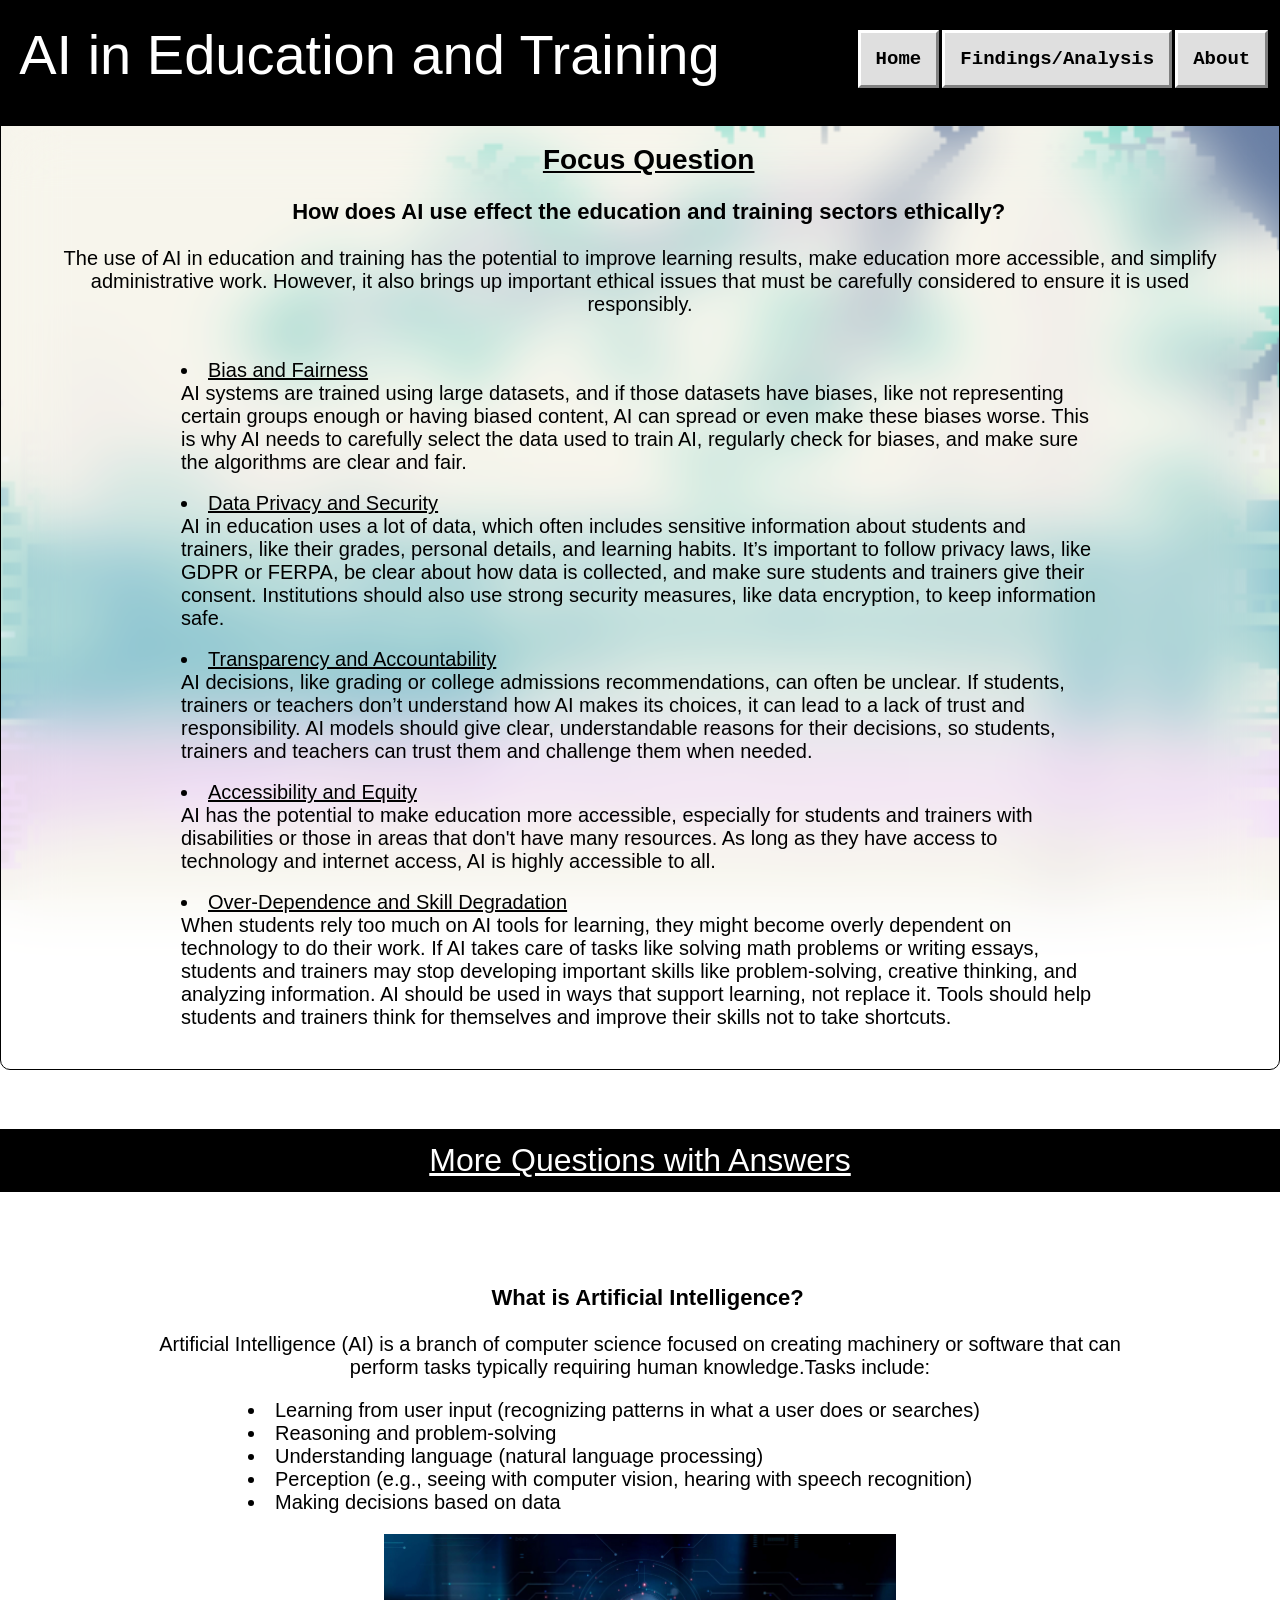
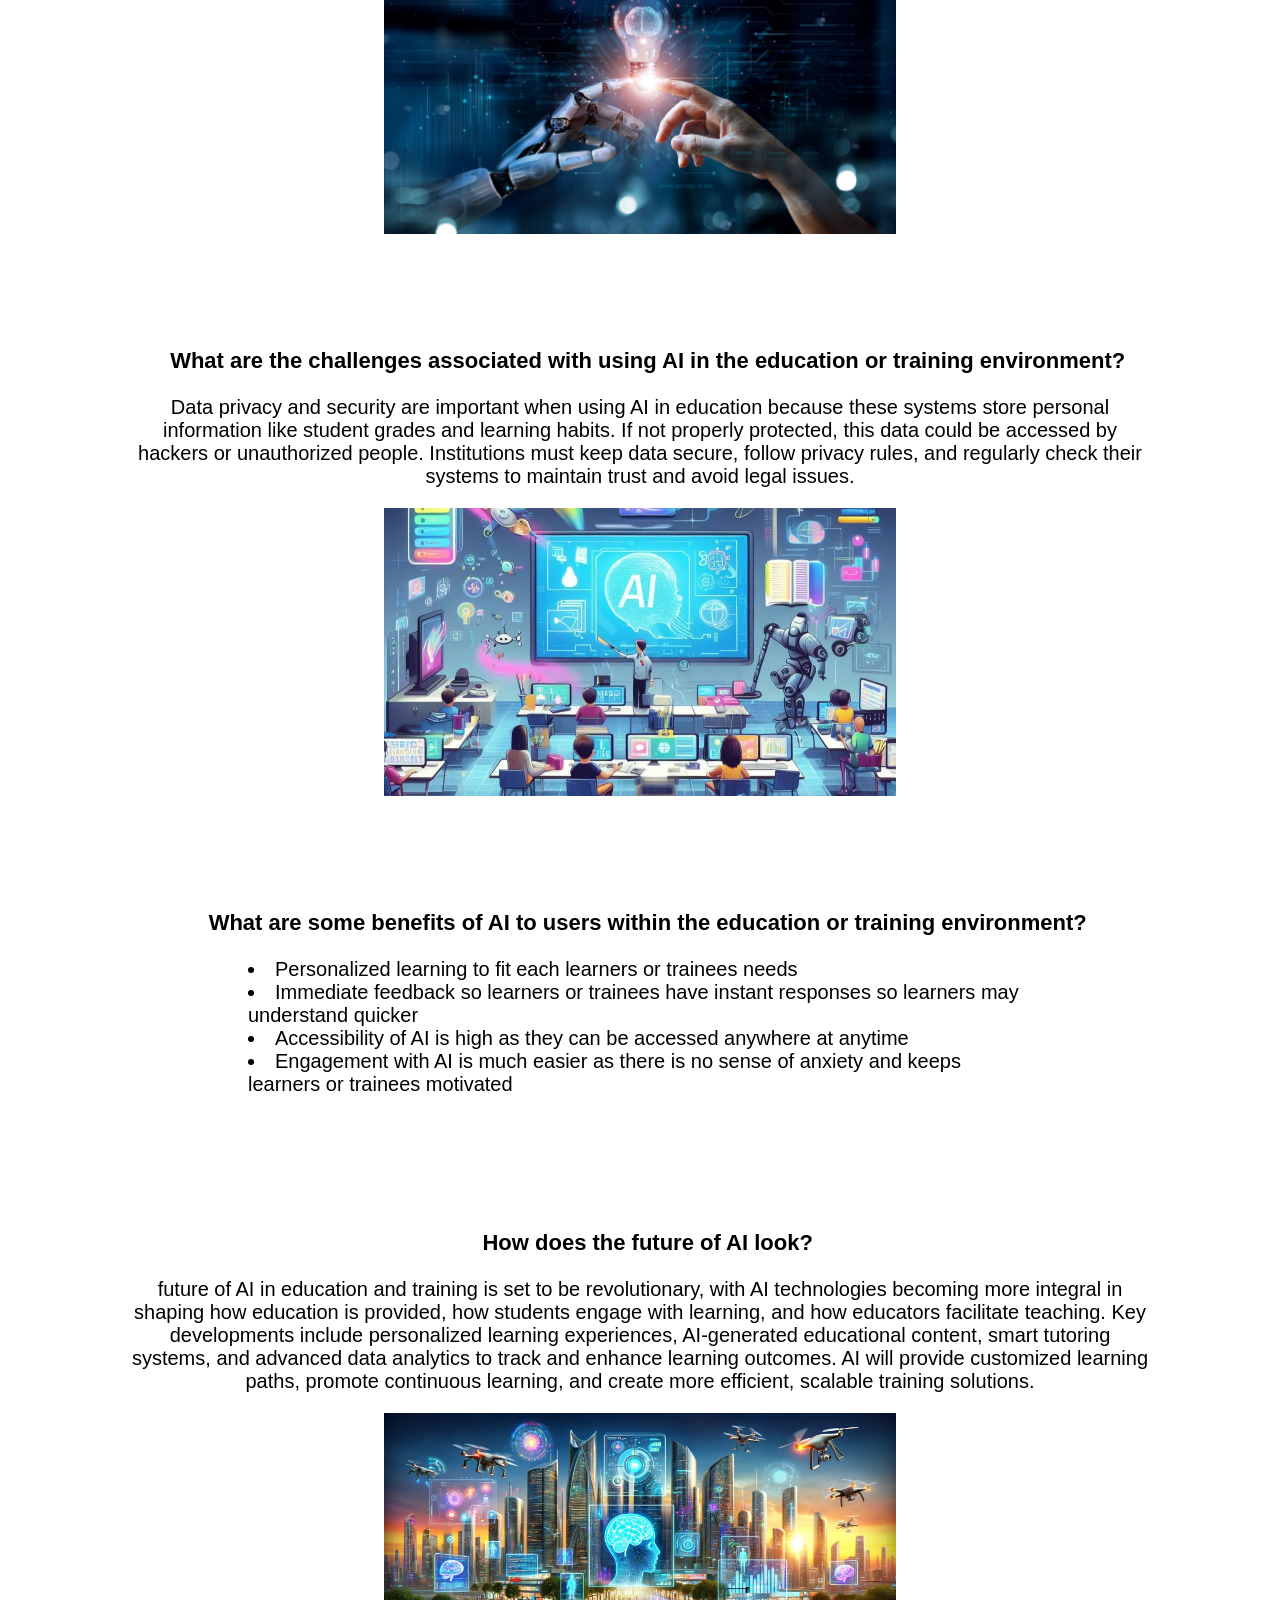
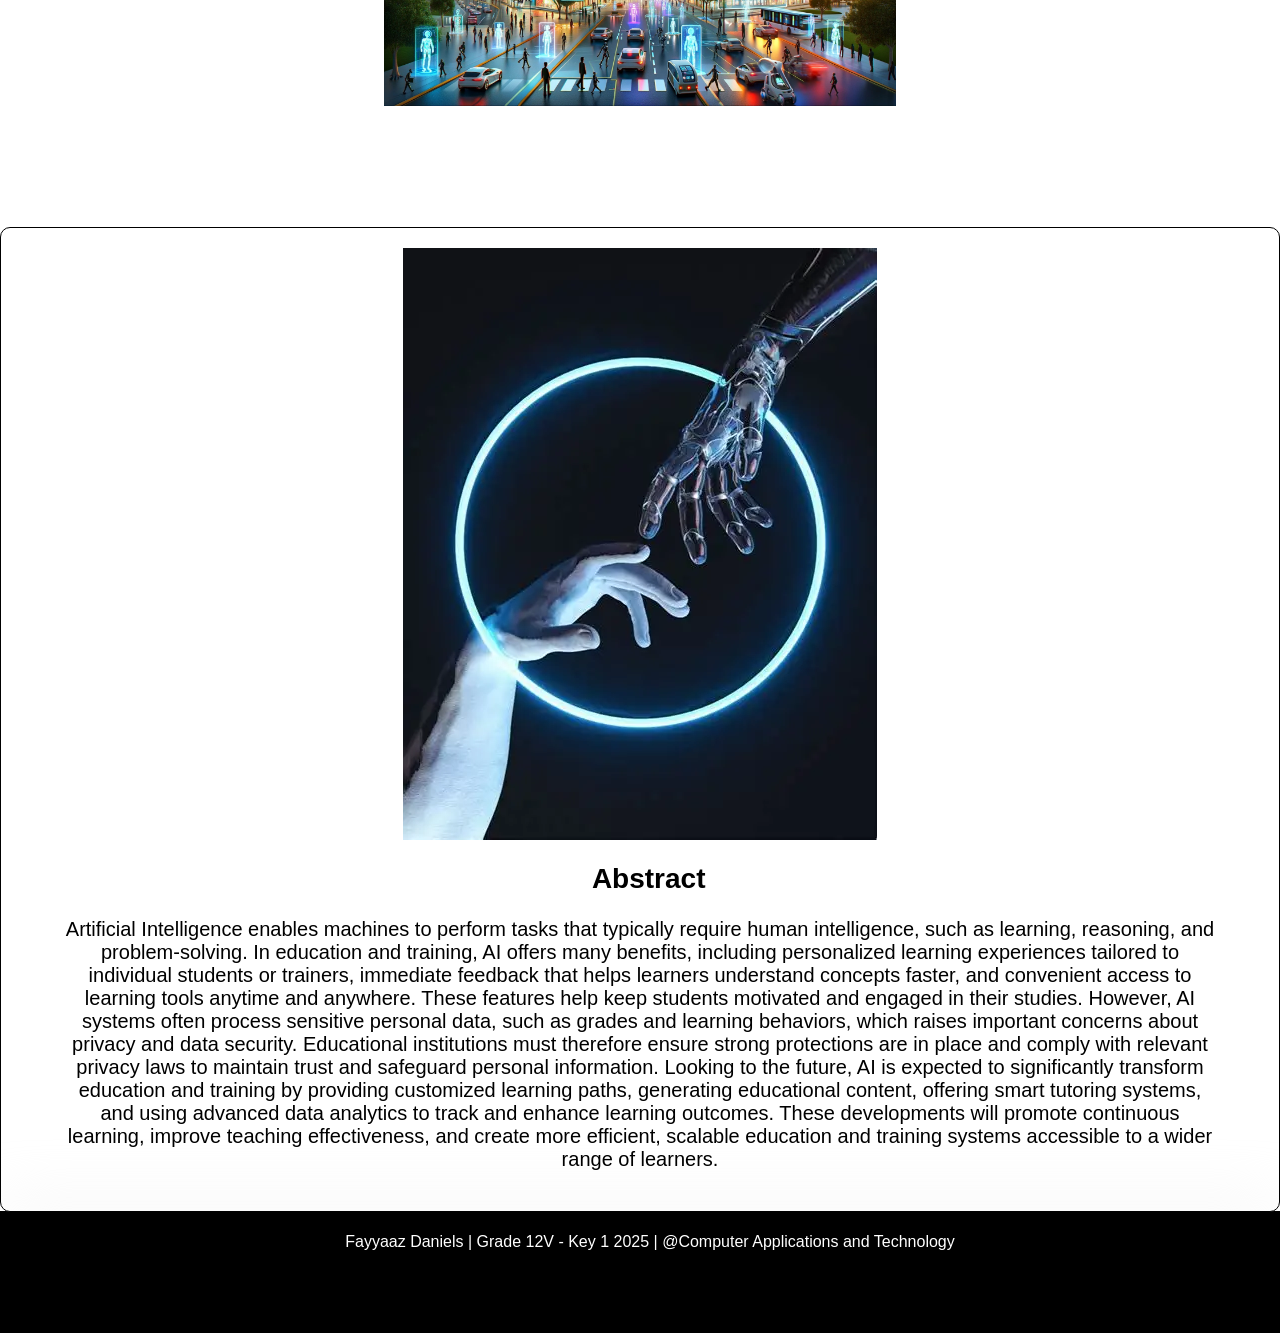
==== index.html @ 13824879 "Create index.html" ====
<html>

<head>
  <link rel="stylesheet" href="StylesCode.css">
  <title>Home Page</title>
</head>

<header>
AI in Education and Training
<a href="HomePage.html"><button class="button1">Home</button></a>
<a href="FindingsAnalysis.html"><button class="button2">Findings/Analysis</button></a>
<a href="About.html"><button class="button3">About</button></a>
</header>

<body>

<div class="focus-block">
<h2><u>Focus Question</u></h2>
<h3>How does AI use effect the education and training sectors ethically?</h3>
<p>
The use of AI in education and training has the potential to improve learning results, make
 education more accessible, and simplify administrative work. However, it also brings up important
 ethical issues that must be carefully considered to ensure it is used responsibly.
 
<br/><br/>
 
<li><u>Bias and Fairness</u><br/>
AI systems are trained using large datasets, and if those datasets have
 biases, like not representing certain groups enough or having biased content, AI can spread or even
 make these biases worse. This is why AI needs to carefully select the data used to train AI, regularly
 check for biases, and make sure the algorithms are clear and fair.
</li>

<br/>

<li><u>Data Privacy and Security</u><br/>
AI in education uses a lot of data, which often includes sensitive information about students and trainers, like their
 grades, personal details, and learning habits. It’s important to follow privacy laws, like GDPR or FERPA,
 be clear about how data is collected, and make sure students and trainers give their consent. Institutions should also use strong
 security measures, like data encryption, to keep information safe.
</li>

<br/>

<li><u>Transparency and Accountability</u><br/>
AI decisions, like grading or college admissions recommendations, can often be unclear. If students, trainers or teachers
 don’t understand how AI makes its choices, it can lead to a lack of trust and responsibility. AI models should
 give clear, understandable reasons for their decisions, so students, trainers and teachers can trust them and
 challenge them when needed.
</li>

<br/>

<li><u>Accessibility and Equity</u><br/>
AI has the potential to make education more accessible, especially for students and trainers with disabilities or those in
 areas that don't have many resources. As long as they have access to technology and internet access, AI is highly
  accessible to all. 
</li>

<br/>

<li><u>Over-Dependence and Skill Degradation</u><br/>
When students rely too much on AI tools for learning, they might become overly dependent on technology to do
 their work. If AI takes care of tasks like solving math problems or writing essays, students and trainers may stop developing
 important skills like problem-solving, creative thinking, and analyzing information. AI should be used in ways
 that support learning, not replace it. Tools should help students and trainers think for themselves and improve their skills
 not to take shortcuts.
</li>
</p>

</div>

<p class="bubble"><u>More Questions with Answers</u></p>

<div class="blur-block">
<h3>What is Artificial Intelligence?</h3>
<p>
Artificial Intelligence (AI) is a branch of computer science focused on creating machinery or software that
 can perform tasks typically requiring human knowledge.Tasks include:
<li>Learning from user input (recognizing patterns in what a user does or searches)</li>
<li>Reasoning and problem-solving</li>
<li>Understanding language (natural language processing)</li>
<li>Perception (e.g., seeing with computer vision, hearing with speech recognition)</li>
<li>Making decisions based on data</li>
</p>

<img src="WhatIsAI.jpg" width=50% alt="A represetation of AI">

</div>

<div class="blur-block">
<p>
<h3>What are the challenges associated with using AI in the education or training environment?</h3>
</p>
<p>
Data privacy and security are important when using AI in education because these systems store personal 
information like student grades and learning habits. If not properly protected, this data could be accessed 
by hackers or unauthorized people. Institutions must keep data secure, follow privacy rules, and regularly 
check their systems to maintain trust and avoid legal issues.
</p>

<img src="EduNTrain.jpg" width=50% alt="AI in the Education and Training Sectors">

</div>

<div class="blur-block">
<p>
<h3>What are some benefits of AI to users within the education or training environment?</h3>
</p>
<p>
<li>Personalized learning to fit each learners or trainees needs</li>
<li>Immediate feedback so learners or trainees have instant responses so learners may understand quicker</li>
<li>Accessibility of AI is high as they can be accessed anywhere at anytime</li>
<li>Engagement with AI is much easier as there is no sense of anxiety and keeps learners or trainees motivated</li>
</p>
</div>

<div class="blur-block">
<p>
<h3>How does the future of AI look?</h3>
</p>
<p>
 future of AI in education and training is set to be revolutionary,
 with AI technologies becoming more integral in shaping how education is provided, 
 how students engage with learning, and how educators facilitate teaching. Key developments 
 include personalized learning experiences, AI-generated educational content, smart tutoring 
 systems, and advanced data analytics to track and enhance learning outcomes. AI will provide 
 customized learning paths, promote continuous learning, and create more efficient, scalable training solutions.
</p>

<img src="FutureOfAI.jpg" width=50% alt="The Future of AI">

</div>

<div class="focus-block">
<img src="Abstract.jpg" alt="The Future of AI" size="50%">
<h2>Abstract</h2>
<p>
Artificial Intelligence enables machines to perform tasks that typically require human intelligence, such
 as learning, reasoning, and problem-solving. In education and training, AI offers many benefits, including personalized learning
 experiences tailored to individual students or trainers, immediate feedback that helps learners understand concepts faster, and
 convenient access to learning tools anytime and anywhere. These features help keep students motivated and engaged in
 their studies. However, AI systems often process sensitive personal data, such as grades and learning behaviors, which
 raises important concerns about privacy and data security. Educational institutions must therefore ensure strong protections
 are in place and comply with relevant privacy laws to maintain trust and safeguard personal information.
 Looking to the future, AI is expected to significantly transform education and training by providing customized learning
 paths, generating educational content, offering smart tutoring systems, and using advanced data analytics to track and
 enhance learning outcomes. These developments will promote continuous learning, improve teaching effectiveness, and create
 more efficient, scalable education and training systems accessible to a wider range of learners.
</p>
</div>

</body>

<footer>
Fayyaaz Daniels | Grade 12V - Key 1 2025 | @Computer Applications and Technology
</footer>

</html>
---- StylesCode.css ----
body {
   margin: 0;
   padding: 0;
   height: 100vh;
   background: url('Background.gif') no-repeat center center fixed;
   background-size: cover;
}
	
header {
  font-size: 56px;
  font-family: Arial;
  background-color: black;
  padding-top: 22px;
  height: 11.5%;
  padding-left: 1.5%;
  color: white;
  text-align: left;
  position: fixed;
  top: 0;
  left: 0;
  width: 100%;
  z-index: 1000; 
}

h1 {
  font-size: 32px;
  font-family: Arial;
  text-align: :left; 
  padding-left: 1.5%;
}

h2 {
  font-size: 28px;
  font-family: Arial;
  text-align: :left; 
  padding-left: 1.5%;
}

h3 {
  font-size: 22px;
  font-family: Arial;
  text-align: :left; 
  padding-left: 1.5%;
}

.button1 {
  cursor: pointer;
  width: fit-content;
  height: fit-content;
  padding: 15px;
  background-color: rgb(223, 223, 223);
  border-left: 3px solid white;
  border-top: 3px solid white;
  border-right: 3px solid gray;
  border-bottom: 3px solid gray;
  font-family: Courier, monospace;
  font-size: 19;
  font-weight: 900;
  outline: 2px solid black;
  position: absolute;
  right: 360px;
  top: 30px;
}

.button1:hover {
  background-color: rgb(0, 197, 0);
  color: white;
  outline-color: white;
  border-left: 3px solid rgb(0, 255, 0);
  border-top: 3px solid rgb(0, 255, 0);
  border-right: 3px solid green;
  border-bottom: 3px solid green;
}

.button1:active {
  border-left: 3px solid green;
  border-top: 3px solid green;
  border-right: 3px solid rgb(0, 255, 0);
  border-bottom: 3px solid rgb(0, 255, 0);
}

.button2 {
  cursor: pointer;
  width: fit-content;
  height: fit-content;
  padding: 15px;
  background-color: rgb(223, 223, 223);
  border-left: 3px solid white;
  border-top: 3px solid white;
  border-right: 3px solid gray;
  border-bottom: 3px solid gray;
  font-family: Courier, monospace;
  font-size: 19px;
  font-weight: 900;
  outline: 2px solid black;
  position: absolute;
  right: 127px;
  top: 30px;
}

.button2:hover {
  background-color: rgb(0, 197, 0);
  color: white;
  outline-color: white;
  border-left: 3px solid rgb(0, 255, 0);
  border-top: 3px solid rgb(0, 255, 0);
  border-right: 3px solid green;
  border-bottom: 3px solid green;
}

.button2:active {
  border-left: 3px solid green;
  border-top: 3px solid green;
  border-right: 3px solid rgb(0, 255, 0);
  border-bottom: 3px solid rgb(0, 255, 0);
}

.button3 {
  cursor: pointer;
  width: fit-content;
  height: fit-content;
  padding: 15px;
  background-color: rgb(223, 223, 223);
  border-left: 3px solid white;
  border-top: 3px solid white;
  border-right: 3px solid gray;
  border-bottom: 3px solid gray;
  font-family: Courier, monospace;
  font-size: 19px;
  font-weight: 900;
  outline: 2px solid black;
  position: absolute;
  right: 31px;
  top: 30px;
}

.button3:hover {
  background-color: rgb(0, 197, 0);
  color: white;
  outline-color: white;
  border-left: 3px solid rgb(0, 255, 0);
  border-top: 3px solid rgb(0, 255, 0);
  border-right: 3px solid green;
  border-bottom: 3px solid green;
}

.button3:active {
  border-left: 3px solid green;
  border-top: 3px solid green;
  border-right: 3px solid rgb(0, 255, 0);
  border-bottom: 3px solid rgb(0, 255, 0);
}

li {
  font-family: Arial;
  font-size: 20px;
  text-align: left;
  padding-left: 120px;
  padding-right: 120px;
}

p {
  font-family: Arial;
  font-size: 20px;
}

/* sourced from chatgpt with understanding of code */
.blur-block {
  width: 80%;
  padding: 20px;                                
  background: rgb(255, 255, 255, 0.2);
  backdrop-filter: blur(10px);
  border-radius: 10px;
  color: black;
  text-align: center;
  border: 1px solid rgb(255, 255, 255, 0.3);
  margin-top: 50px;
  margin-left: auto;
  margin-right: auto;
  margin-bottom: 50px;
  padding-left: 60px;
  padding-right: 60px;
}
	
.focus-block {
  padding: 20px;                                
  background: rgb(255, 255, 255, 0.2);
  backdrop-filter: blur(30px);
  border-radius: 10px;
  color: black;
  text-align: center;
  border: 1px solid rgb(0, 0, 0);
  margin-top: 100px;
  margin-left: 0px;
  margin-right: 0px;
  margin-bottom: -1px;
  padding-left: 60px;
  padding-right: 60px;
}

.focus-block1 {
  padding: 20px;                                
  background: rgb(255, 255, 255, 0.2);
  backdrop-filter: blur(30px);
  border-radius: 10px;
  color: black;
  text-align: center;
  border: 1px solid rgb(0, 0, 0);
  margin-top: 100px;
  margin-left: 0px;
  margin-right: 0px;
  margin-bottom: -52px;
  padding-left: 60px;
  padding-right: 60px;
}

footer {
  font-size: 16px;
  font-family: Arial;
  background-color: black;
  padding-top: 22px;
  height: 100px;
  padding-left: 20px;
  color: white;
  text-align: center;
  z-index: 1000;
}
	
.text-format { 
  font-size: 20px;
  font-family: Arial;
  text-align: left;
  padding-left: 120px;
  padding-right: 120px;
}

.bubble {
  background-color: rgb(0 0, 0);
  color: white;
  font-size: 32px;
  font-family: Arial;
  border: none;
  text-align: center;
  margin: auto;
  margin-top: 60px;
  margin-bottom: 30px;
  padding-top: 1%;
  padding-bottom: 1%;
  width: 100%;
}	

.graph {
  width: 40%;
  height: 20&;
  margin-left: 4.5%;
  margin-top: 20px; 
}

.button-graph {
  background: rgb(255, 255, 255, 0.2);
  backdrop-filter: blur(10px);
  border-radius: 10px;
  padding: 20px;  
  color: black;
  border: 1px solid rgb(255, 255, 255, 0.3);
  font-family: Arial;
  text-align: center;
  font-size: 20px;
  margin-left: 48%;
  padding-left: 60px;
  padding-right: 60px;
  width: 40%;
  height: 400px;
  display: flex;
  justify-content: center;
  align-items: center;
}

.Fence {
  background: rgb(255, 255, 255, 0.2);
  backdrop-filter: blur(30px);
  width: 100%;
  height: 0px;
  margin-top: 50px;
  border: none;
}

.button-source-left {
  background: rgb(0, 0, 0);
  color: white;
  border-radius: 8px;
  padding: 20px;
  box-shadow: 0 4px 8px rgba(0,0,0,0.1);
  width: 40%;
  margin-left: 40px;
  margin-top: 50px;
  margin-bottom: 50px;
}

.button-source-right {
  background: rgb(0, 0, 0);
  color: white;
  border-radius: 8px;
  padding: 20px;
  box-shadow: 0 4px 8px rgba(0,0,0,0.1);
  width: 40%;
  margin-left: 55%;
  margin-top: 50px;
  margin-bottom: 50px;
}
  
table { 
  color: white;
  text-align: left;
  font-family: Arial;
  font-size: 20px;
}

.button-source-left1 {
  background: rgb(0, 0, 0);
  color: white;
  border-radius: 8px;
  padding: 20px;
  box-shadow: 0 4px 8px rgba(0,0,0,0.1);
  width: 50%;
  margin-left: 40px;
  margin-top: 50px;
  margin-bottom: 50px;
}

.button-source-right1 {
  background: rgb(0, 0, 0);
  color: white;
  border-radius: 8px;
  padding: 20px;
  box-shadow: 0 4px 8px rgba(0,0,0,0.1);
  width: 50%;
  margin-left: 45%;
  margin-top: 50px;
  margin-bottom: 50px;
}
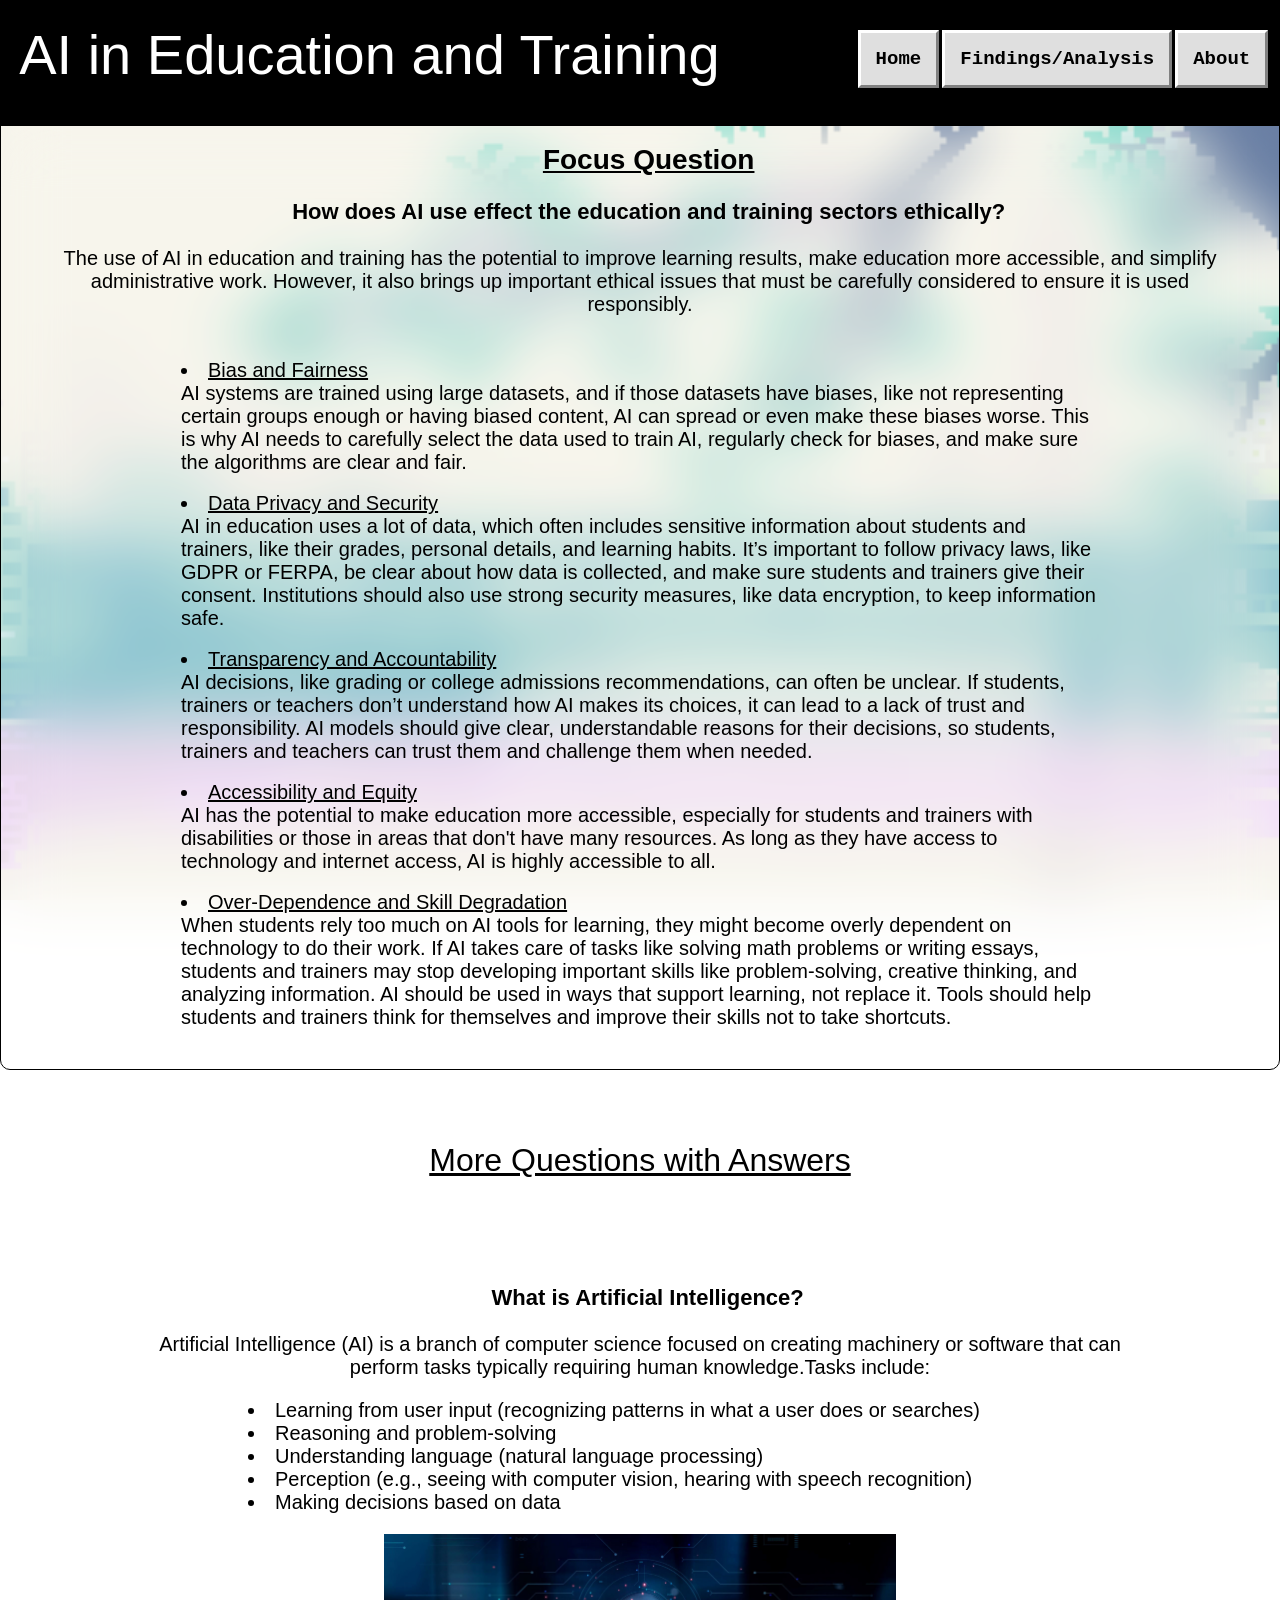
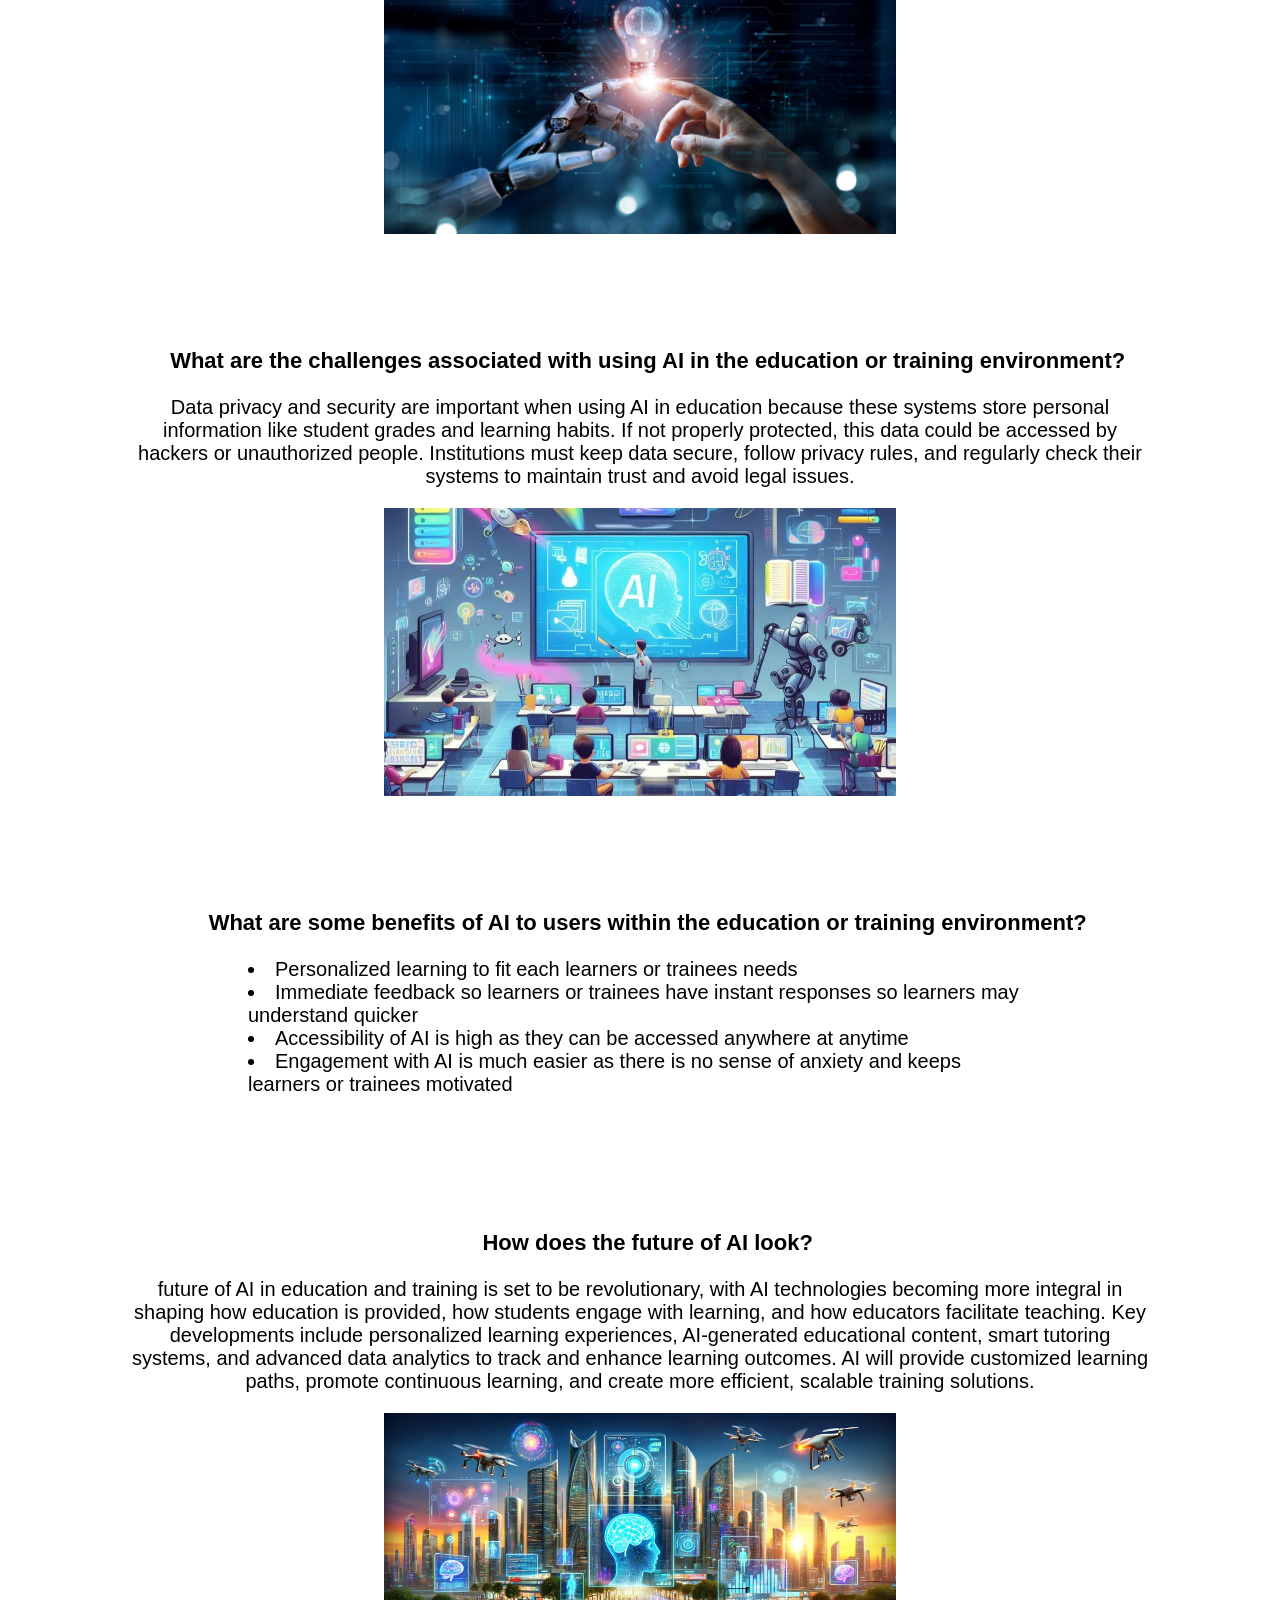
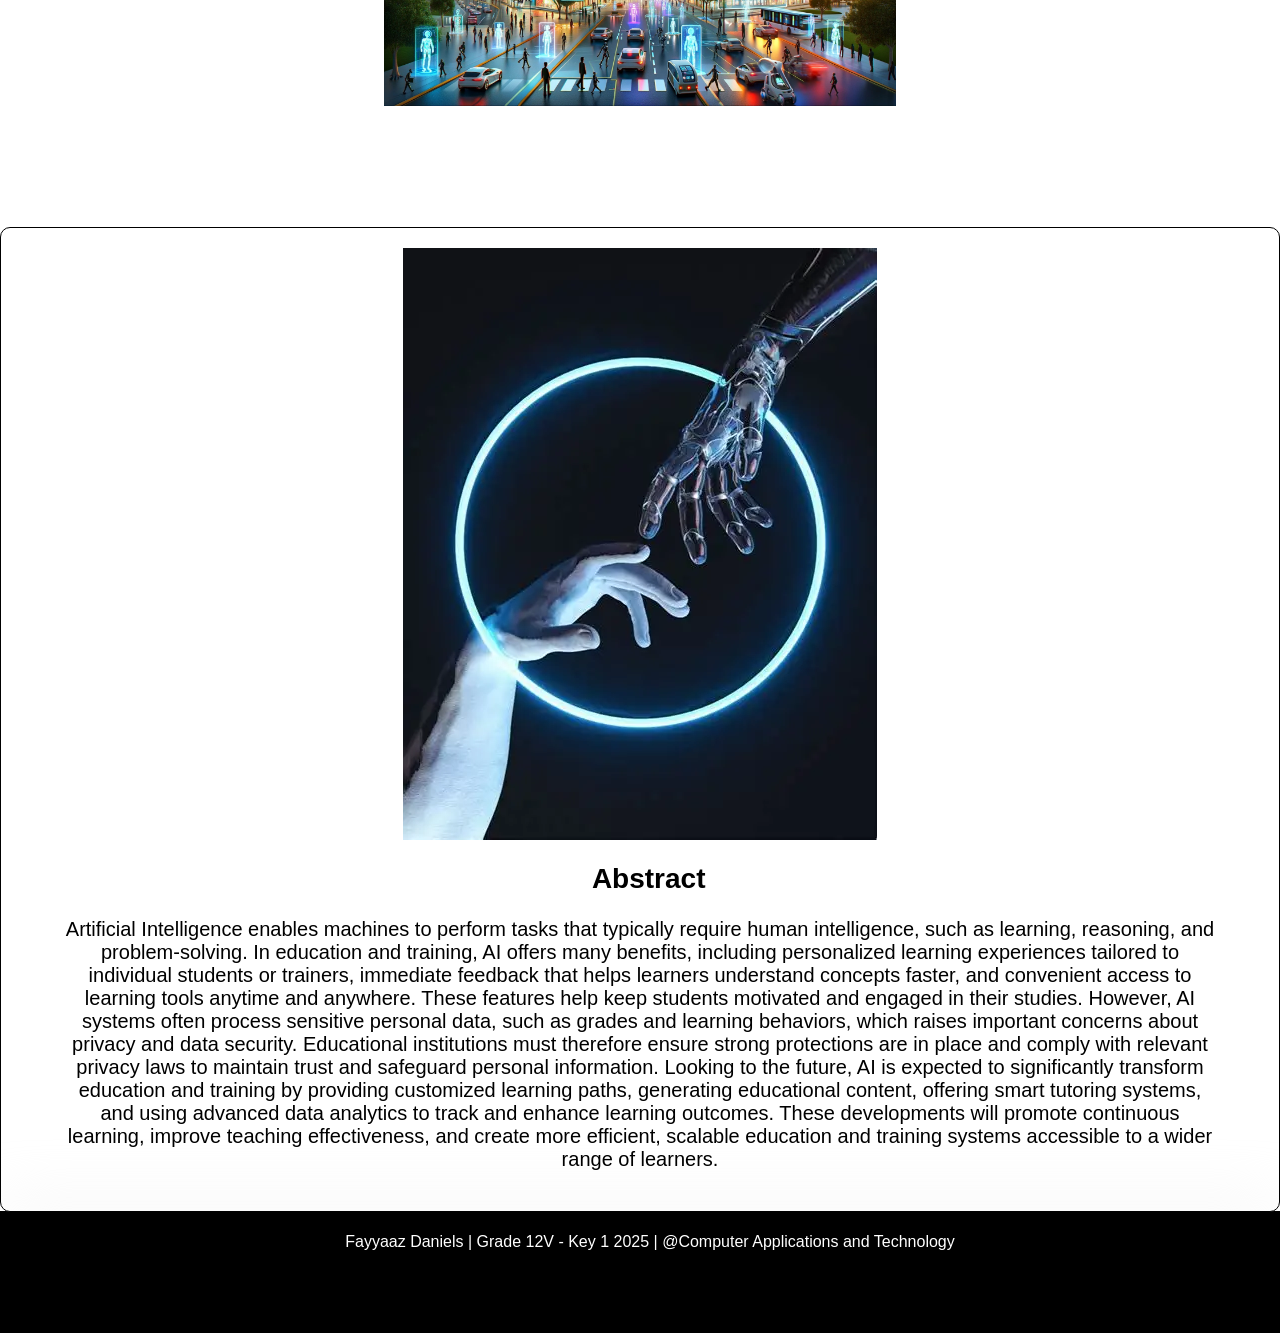
==== commit 683b738b: "Update index.html" ====
--- a/index.html
+++ b/index.html
@@ -7,7 +7,7 @@
 
 <header>
 AI in Education and Training
-<a href="HomePage.html"><button class="button1">Home</button></a>
+<a href="index.html"><button class="button1">Home</button></a>
 <a href="FindingsAnalysis.html"><button class="button2">Findings/Analysis</button></a>
 <a href="About.html"><button class="button3">About</button></a>
 </header>
@@ -70,7 +70,7 @@
 
 </div>
 
-<p class="bubble"><u>More Questions with Answers</u></p>
+<p class="bubble"><u><font color="black">More Questions with Answers</font></u></p>
 
 <div class="blur-block">
 <h3>What is Artificial Intelligence?</h3>
--- a/StylesCode.css
+++ b/StylesCode.css
@@ -235,8 +235,7 @@
 }
 
 .bubble {
-  background-color: rgb(0 0, 0);
-  color: white;
+  color: black;
   font-size: 32px;
   font-family: Arial;
   border: none;
@@ -338,4 +337,4 @@
   margin-left: 45%;
   margin-top: 50px;
   margin-bottom: 50px;
-}+}
